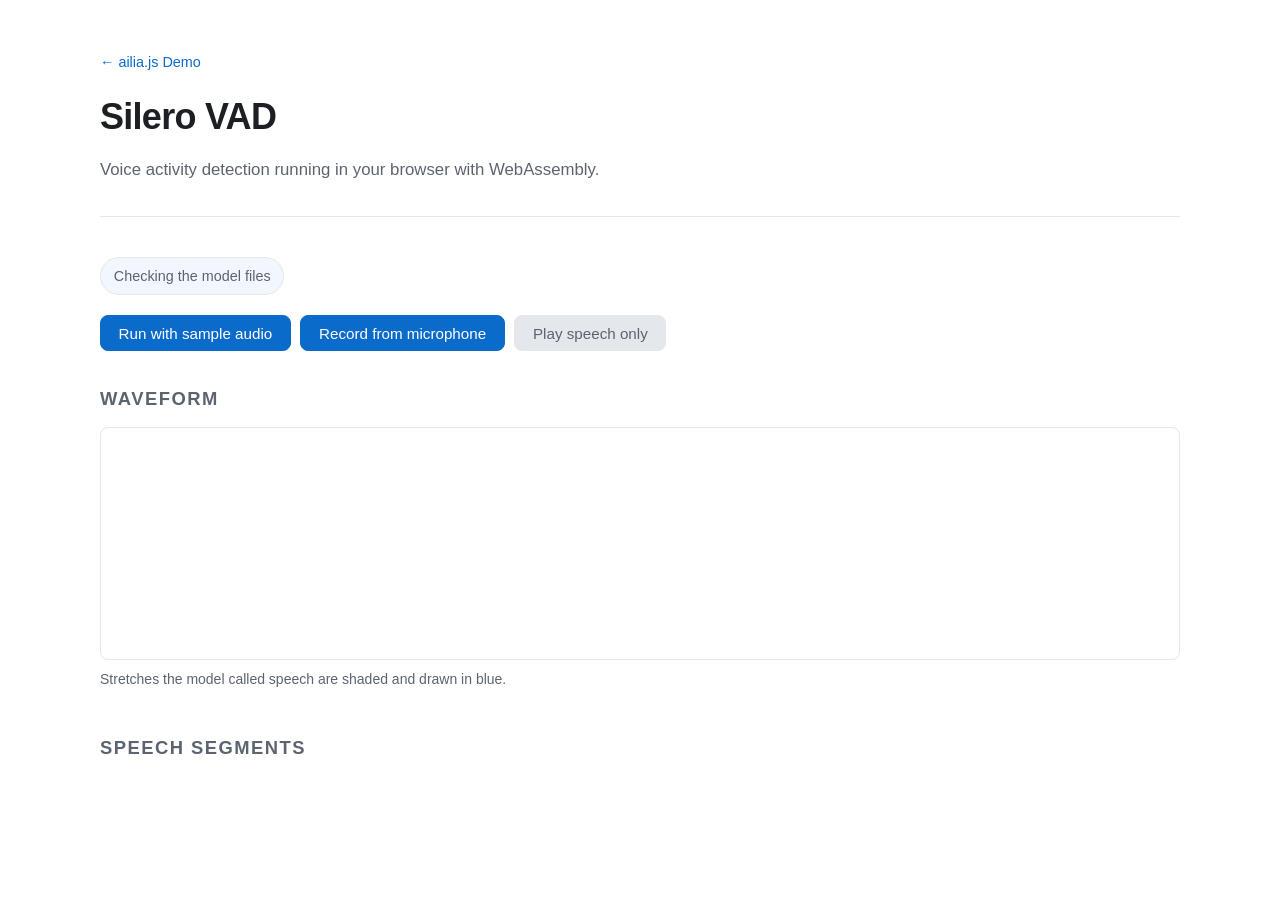
==== silero_vad/index.html @ d50daa12 "Add a Silero VAD demo with microphone capture Port ailia-models/audio_processing/silero-vad at versi" ====
<!doctype html>
<html lang="en-us">

<head>
    <meta charset="utf-8" />
    <meta name="viewport" content="width=device-width, initial-scale=1" />
    <title>Silero VAD | ailia.js Demo</title>
    <link rel="stylesheet" href="../style.css" />

    <script type='module'>
        import { Ailia } from '../ailia-js/ailia.js';
        import { setStatus, createAiliaWithModel } from '../common/demoUtils.js';
        import { SileroVad, SAMPLE_RATE, WINDOW_SAMPLES, computeSpeechProbabilities, findSpeechSegments, collectSegments } from './vadUtils.js';
        import { drawWaveform, play } from './waveform.js';

        // ScriptProcessorNode wants a power of two, and 1024 divides cleanly into
        // the model's 256 sample windows
        const CAPTURE_BUFFER_SAMPLES = 1024;
        const MAX_RECORDING_SECONDS = 30;

        if (document.readyState === 'complete') { // Safari
            onload();
        }else{ // Chrome or Safari
            window.addEventListener('load', onload);
        }

        async function onload(){
            await Ailia.initialize();
            const ailiaVad = await createAiliaWithModel('silero_vad', 'silero_vad_v6_2');

            if (ailiaVad === null) {
                setStatus('Could not load the model files from the backend', 'error');
                return;
            }

            const vad = new SileroVad(ailiaVad);

            document.body.classList.add('model-loaded');
            setStatus('Model ready to run');

            const waveformCanvas = document.querySelector('.waveform');
            const segmentList = document.querySelector('.segment-list');
            const resultJson = document.querySelector('.result-json');
            const sampleButton = document.querySelector('.sampleAudioButton');
            const micButton = document.querySelector('.microphoneButton');

            let recording = null;

            function showResult(samples, probabilities, segments) {
                drawWaveform(waveformCanvas, samples, segments);

                segmentList.innerHTML = '';
                segments.forEach((segment, i) => {
                    const seconds = from => (from / SAMPLE_RATE).toFixed(2);
                    const item = document.createElement('li');
                    item.innerHTML = `<button class="segment-play">Play</button> ` +
                        `segment ${i + 1}: ${seconds(segment.start)}s &ndash; ${seconds(segment.end)}s ` +
                        `(${seconds(segment.end - segment.start)}s)`;
                    item.querySelector('.segment-play').addEventListener('click', () =>
                        play(samples.slice(segment.start, segment.end), SAMPLE_RATE));
                    segmentList.appendChild(item);
                });

                const speechSamples = segments.reduce((sum, s) => sum + (s.end - s.start), 0);
                resultJson.innerText = JSON.stringify({
                    sampleRate: SAMPLE_RATE,
                    durationSeconds: +(samples.length / SAMPLE_RATE).toFixed(2),
                    windows: probabilities.length,
                    speechSegments: segments.length,
                    speechSeconds: +(speechSamples / SAMPLE_RATE).toFixed(2),
                    speechShare: `${(100 * speechSamples / Math.max(1, samples.length)).toFixed(1)}%`
                }, null, 4);

                const cutButton = document.querySelector('.cutButton');
                cutButton.disabled = segments.length === 0;
                cutButton.onclick = () => play(collectSegments(segments, samples), SAMPLE_RATE);
            }

            async function runOnSampleAudio() {
                try {
                    setStatus('Decoding the sample audio');
                    const response = await fetch('en_example.wav');
                    const context = new AudioContext({ sampleRate: SAMPLE_RATE });
                    const decoded = await context.decodeAudioData(await response.arrayBuffer());
                    context.close();
                    const samples = decoded.getChannelData(0);

                    const startTime = new Date();
                    const probabilities = computeSpeechProbabilities(vad, samples);
                    const endTime = new Date();
                    const segments = findSpeechSegments(probabilities, samples.length);

                    setStatus('The model has finished running ' + (endTime.getTime() - startTime.getTime()) + 'ms');
                    showResult(samples, probabilities, segments);
                } catch (e) {
                    console.error(e);
                    setStatus(`Error while running the model: ${e.message}`, 'error');
                }
            }

            async function startRecording() {
                if (!navigator.mediaDevices || !navigator.mediaDevices.getUserMedia) {
                    setStatus('Your browser does not support user media.', 'error');
                    return;
                }

                let stream;
                try {
                    stream = await navigator.mediaDevices.getUserMedia({ audio: true });
                } catch (error) {
                    setStatus(`Failed to acquire the microphone: ${error.message}`, 'error');
                    return;
                }

                const context = new AudioContext({ sampleRate: SAMPLE_RATE });
                const source = context.createMediaStreamSource(stream);
                const processor = context.createScriptProcessor(CAPTURE_BUFFER_SAMPLES, 1, 1);

                const captured = new Float32Array(SAMPLE_RATE * MAX_RECORDING_SECONDS);
                let capturedLength = 0;
                const probabilities = [];
                let pending = new Float32Array(0);

                vad.reset();

                processor.onaudioprocess = event => {
                    const input = event.inputBuffer.getChannelData(0);

                    const room = captured.length - capturedLength;
                    if (room <= 0) {
                        stopRecording();
                        return;
                    }
                    const taken = input.subarray(0, Math.min(input.length, room));
                    captured.set(taken, capturedLength);
                    capturedLength += taken.length;

                    // Feed whole windows to the model, keeping the remainder
                    const merged = new Float32Array(pending.length + taken.length);
                    merged.set(pending, 0);
                    merged.set(taken, pending.length);

                    let offset = 0;
                    while (offset + WINDOW_SAMPLES <= merged.length) {
                        probabilities.push(vad.process(merged.subarray(offset, offset + WINDOW_SAMPLES)));
                        offset += WINDOW_SAMPLES;
                    }
                    pending = merged.slice(offset);

                    const samples = captured.subarray(0, capturedLength);
                    const live = findSpeechSegments(Float32Array.from(probabilities), capturedLength);
                    drawWaveform(waveformCanvas, samples, live, captured.length);

                    const speaking = probabilities[probabilities.length - 1] >= 0.5;
                    setStatus(`Recording ${(capturedLength / SAMPLE_RATE).toFixed(1)}s of ` +
                        `${MAX_RECORDING_SECONDS}s — ${speaking ? 'speech' : 'silence'}`);
                };

                source.connect(processor);
                // ScriptProcessorNode only runs while it is connected to the graph,
                // so route it to a muted gain rather than straight to the speakers
                const mute = context.createGain();
                mute.gain.value = 0;
                processor.connect(mute);
                mute.connect(context.destination);

                recording = () => {
                    processor.onaudioprocess = null;
                    processor.disconnect();
                    source.disconnect();
                    mute.disconnect();
                    stream.getTracks().forEach(track => track.stop());
                    context.close();

                    const samples = captured.slice(0, capturedLength);
                    const probs = Float32Array.from(probabilities);
                    const segments = findSpeechSegments(probs, samples.length);
                    setStatus(`Recorded ${(capturedLength / SAMPLE_RATE).toFixed(1)}s`);
                    showResult(samples, probs, segments);
                };

                micButton.innerText = 'Stop recording';
                setStatus('Recording');
            }

            function stopRecording() {
                if (recording) {
                    const stop = recording;
                    recording = null;
                    micButton.innerText = 'Record from microphone';
                    stop();
                }
            }

            sampleButton.addEventListener('click', () => {
                stopRecording();
                runOnSampleAudio();
            });

            micButton.addEventListener('click', () => {
                if (recording) {
                    stopRecording();
                } else {
                    startRecording();
                }
            });
        }
    </script>
</head>

<body>
    <div class="page page--wide">

        <header class="site-header">
            <a class="back-link" href="../">&larr; ailia.js Demo</a>
            <h1>Silero VAD</h1>
            <p class="tagline">Voice activity detection running in your browser with WebAssembly.</p>
        </header>

        <p class="status-container">Checking the model files</p>

        <div class="controls">
            <button class="sampleAudioButton">Run with sample audio</button>
            <button class="microphoneButton">Record from microphone</button>
            <button class="cutButton" disabled>Play speech only</button>
        </div>

        <section>
            <h2>Waveform</h2>
            <canvas class="waveform" width="1024" height="220"></canvas>
            <p class="waveform-caption">Stretches the model called speech are shaded and drawn in blue.</p>
        </section>

        <section>
            <h2>Speech segments</h2>
            <ul class="segment-list link-list"></ul>
            <p class="result-json"></p>
        </section>

    </div>
</body>

</html>
---- style.css ----
/* ailia.js Demo - shared stylesheet */

:root {
    --bg: #ffffff;
    --surface: #fbfcfd;
    --border: #e4e7ec;
    --text: #1c2024;
    --text-muted: #5c6470;
    --accent: #0b6bcb;
    --accent-hover: #095aab;
    --accent-soft: #f2f7fd;
    --error: #c62828;
    --radius: 8px;
    --mono: ui-monospace, SFMono-Regular, "SF Mono", Menlo, Consolas, monospace;
}

* {
    box-sizing: border-box;
}

body {
    margin: 0;
    padding: 0 1.5rem 4rem;
    background-color: var(--bg);
    color: var(--text);
    font-family: -apple-system, BlinkMacSystemFont, "Helvetica Neue",
        "Hiragino Sans", "Noto Sans JP", Arial, sans-serif;
    font-size: 16px;
    line-height: 1.7;
}

/* Layout ------------------------------------------------------------------ */

.page {
    max-width: 760px;
    margin: 0 auto;
}

/* Demo pages put the input and the result side by side, so they need more room */
.page--wide {
    max-width: 1080px;
}

.site-header {
    padding: 3rem 0 2rem;
    border-bottom: 1px solid var(--border);
    margin-bottom: 2.5rem;
}

.site-header h1 {
    margin: 0;
    font-size: 2.25rem;
    letter-spacing: -0.02em;
}

.tagline {
    margin: 0.5rem 0 0;
    color: var(--text-muted);
    font-size: 1.05rem;
}

.back-link {
    display: inline-block;
    margin-bottom: 0.75rem;
    font-size: 0.9rem;
}

section {
    margin-bottom: 2.5rem;
}

section > h2 {
    margin: 0 0 0.75rem;
    font-size: 1.15rem;
    text-transform: uppercase;
    letter-spacing: 0.08em;
    color: var(--text-muted);
}

p {
    margin: 0 0 1rem;
}

/* Links ------------------------------------------------------------------- */

a {
    color: var(--accent);
    text-decoration: none;
}

a:hover {
    text-decoration: underline;
}

/* Model cards ------------------------------------------------------------- */

.card-grid {
    display: grid;
    grid-template-columns: repeat(auto-fit, minmax(220px, 1fr));
    gap: 0.75rem;
}

.card {
    display: block;
    padding: 1rem 1.1rem;
    background: var(--surface);
    border: 1px solid var(--border);
    border-radius: var(--radius);
    color: inherit;
}

.card:hover {
    border-color: var(--accent);
    background: var(--accent-soft);
    text-decoration: none;
}

.card-title {
    display: block;
    font-weight: 600;
    color: var(--accent);
}

.card-desc {
    display: block;
    font-size: 0.9rem;
    color: var(--text-muted);
}

/* Plain link lists -------------------------------------------------------- */

.link-list {
    margin: 0;
    padding: 0;
    list-style: none;
}

.link-list li {
    padding: 0.35rem 0;
    border-bottom: 1px solid var(--border);
}

.link-list li:last-child {
    border-bottom: none;
}

/* Notes ------------------------------------------------------------------- */

.note {
    padding: 1rem 1.1rem;
    background: var(--surface);
    border: 1px solid var(--border);
    border-left: 3px solid var(--accent);
    border-radius: var(--radius);
}

.note p:last-child {
    margin-bottom: 0;
}

.site-footer {
    padding-top: 1.5rem;
    border-top: 1px solid var(--border);
    color: var(--text-muted);
    font-size: 0.875rem;
}

/* Demo pages: status line ------------------------------------------------- */

.status-container {
    display: inline-block;
    margin: 0 0 1.25rem;
    padding: 0.35rem 0.8rem;
    background: var(--accent-soft);
    border: 1px solid var(--border);
    border-radius: 999px;
    color: var(--text-muted);
    font-size: 0.9rem;
}

.status-container.error {
    background: #fdf1f1;
    border-color: #f2c9c9;
    color: var(--error);
    font-weight: 600;
}

/* Demo pages: controls --------------------------------------------------- */

.controls {
    display: flex;
    flex-wrap: wrap;
    gap: 0.6rem;
    margin-bottom: 2rem;
}

button {
    padding: 0.55rem 1.1rem;
    background: var(--accent);
    border: 1px solid var(--accent);
    border-radius: var(--radius);
    color: #fff;
    font-family: inherit;
    font-size: 0.95rem;
    cursor: pointer;
}

button:hover {
    background: var(--accent-hover);
    border-color: var(--accent-hover);
}

/* Buttons stay hidden until the model files have been loaded */
.singleImageButton,
.videoStreamButton {
    visibility: hidden;
}

.model-loaded .singleImageButton,
.model-loaded .videoStreamButton {
    visibility: visible;
}

/* Demo pages: input / output panels -------------------------------------- */

.io-container {
    display: grid;
    grid-template-columns: repeat(auto-fit, minmax(min(100%, 320px), 1fr));
    gap: 1rem;
    align-items: start;
}

.io-container > * {
    min-width: 0;
    padding: 1rem 1.1rem;
    background: var(--surface);
    border: 1px solid var(--border);
    border-radius: var(--radius);
}

.io-container h2 {
    margin: 0 0 0.75rem;
    font-size: 0.8rem;
    text-transform: uppercase;
    letter-spacing: 0.08em;
    color: var(--text-muted);
}

.io-container img,
.io-container video,
.io-container canvas {
    max-width: 100%;
    max-height: 500px;
    border-radius: 4px;
}

.sample-image {
    cursor: pointer;
}

/* The overlay canvas is absolutely positioned on top of the result canvas */
.result-container {
    position: relative;
}

.result-json {
    margin: 0.75rem 0 0;
    max-height: 260px;
    overflow: auto;
    color: var(--text-muted);
    font-family: var(--mono);
    font-size: 0.8rem;
    line-height: 1.5;
    white-space: pre;
}

.result-json:empty {
    display: none;
}

/* Silero VAD: waveform and segment list ---------------------------------- */

.waveform {
    display: block;
    width: 100%;
    height: auto;
    border: 1px solid var(--border);
    border-radius: var(--radius);
}

.waveform-caption {
    margin: 0.5rem 0 0;
    color: var(--text-muted);
    font-size: 0.875rem;
}

.segment-list li {
    display: flex;
    align-items: center;
    gap: 0.6rem;
    font-size: 0.9rem;
}

.segment-play {
    padding: 0.2rem 0.6rem;
    font-size: 0.8rem;
}

button:disabled {
    background: var(--border);
    border-color: var(--border);
    color: var(--text-muted);
    cursor: default;
}
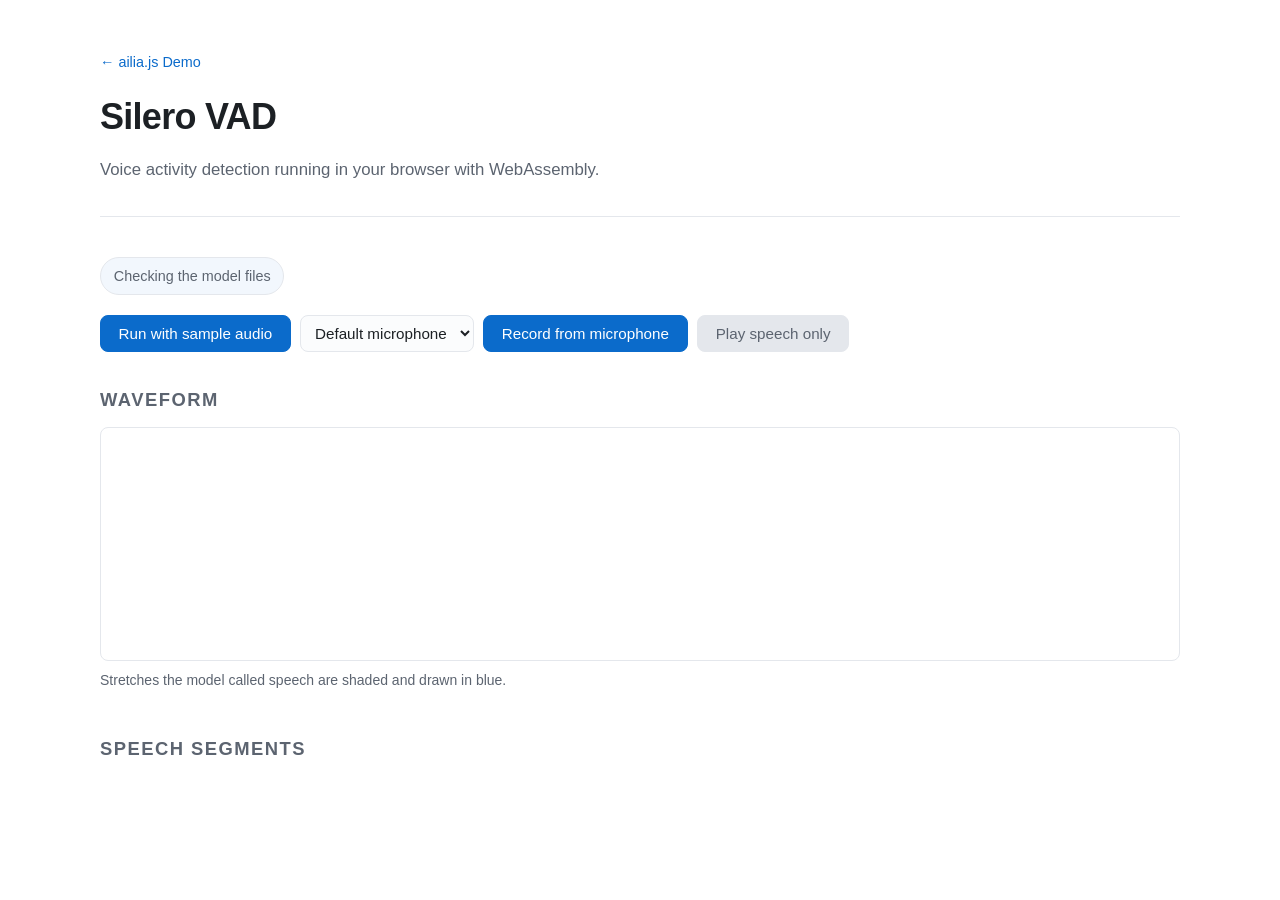
==== commit 7d4c7366: "Keep the microphone stream alive, and let the input be chosen The logs from a real device showed the" ====
--- a/silero_vad/index.html
+++ b/silero_vad/index.html
@@ -10,13 +10,17 @@
     <script type='module'>
         import { Ailia } from '../ailia-js/ailia.js';
         import { setStatus, createAiliaWithModel } from '../common/demoUtils.js';
-        import { SileroVad, SAMPLE_RATE, WINDOW_SAMPLES, computeSpeechProbabilities, findSpeechSegments, collectSegments } from './vadUtils.js';
+        import { SileroVad, SAMPLE_RATE, WINDOW_SAMPLES, SpeechSegmenter, Resampler, computeSpeechProbabilities, findSpeechSegments, collectSegments } from './vadUtils.js';
         import { drawWaveform, play } from './waveform.js';
 
-        // ScriptProcessorNode wants a power of two, and 1024 divides cleanly into
-        // the model's 256 sample windows
-        const CAPTURE_BUFFER_SAMPLES = 1024;
         const MAX_RECORDING_SECONDS = 30;
+        // How much of the recording the live view shows. Holding the time scale
+        // fixed makes the trace scroll instead of squeezing as the buffer fills.
+        const LIVE_WINDOW_SECONDS = 8;
+        // Redraw interval while recording. A timer is used rather than the animation
+        // frame callback, which stops firing whenever the page is not being rendered
+        // and would leave the trace and the status frozen.
+        const LIVE_REDRAW_MS = 40;
 
         if (document.readyState === 'complete') { // Safari
             onload();
@@ -44,28 +48,62 @@
             const sampleButton = document.querySelector('.sampleAudioButton');
             const micButton = document.querySelector('.microphoneButton');
 
-            let recording = null;
-
-            function showResult(samples, probabilities, segments) {
-                drawWaveform(waveformCanvas, samples, segments);
-
-                segmentList.innerHTML = '';
-                segments.forEach((segment, i) => {
-                    const seconds = from => (from / SAMPLE_RATE).toFixed(2);
-                    const item = document.createElement('li');
-                    item.innerHTML = `<button class="segment-play">Play</button> ` +
-                        `segment ${i + 1}: ${seconds(segment.start)}s &ndash; ${seconds(segment.end)}s ` +
-                        `(${seconds(segment.end - segment.start)}s)`;
-                    item.querySelector('.segment-play').addEventListener('click', () =>
-                        play(samples.slice(segment.start, segment.end), SAMPLE_RATE));
-                    segmentList.appendChild(item);
+            const deviceSelect = document.querySelector('.device-select');
+
+            // Labels are only revealed once the user has granted access, so this is
+            // called again after the first successful getUserMedia
+            async function listMicrophones() {
+                if (!navigator.mediaDevices || !navigator.mediaDevices.enumerateDevices) {
+                    return;
+                }
+
+                const devices = await navigator.mediaDevices.enumerateDevices();
+                const inputs = devices.filter(device => device.kind === 'audioinput');
+                const chosen = deviceSelect.value;
+
+                deviceSelect.innerHTML = '<option value="">Default microphone</option>';
+                inputs.forEach((device, i) => {
+                    const option = document.createElement('option');
+                    option.value = device.deviceId;
+                    option.textContent = device.label || `Microphone ${i + 1}`;
+                    deviceSelect.appendChild(option);
                 });
 
+                if (chosen && inputs.some(device => device.deviceId === chosen)) {
+                    deviceSelect.value = chosen;
+                }
+                console.log(`${inputs.length} microphone(s) available`);
+            }
+
+            listMicrophones();
+            if (navigator.mediaDevices) {
+                navigator.mediaDevices.addEventListener('devicechange', listMicrophones);
+            }
+
+            // null when idle, otherwise the function that tears the capture down
+            let stopCapture = null;
+            let startingCapture = false;
+
+            function appendSegment(samples, segment, index) {
+                const seconds = at => (at / SAMPLE_RATE).toFixed(2);
+                const item = document.createElement('li');
+                item.innerHTML = `<button class="segment-play">Play</button> ` +
+                    `segment ${index}: ${seconds(segment.start)}s &ndash; ${seconds(segment.end)}s ` +
+                    `(${seconds(segment.end - segment.start)}s)`;
+                item.querySelector('.segment-play').addEventListener('click', () =>
+                    play(samples.slice(segment.start, segment.end), SAMPLE_RATE));
+                segmentList.appendChild(item);
+            }
+
+            let captureRate = SAMPLE_RATE;
+
+            function summarize(samples, windowCount, segments) {
                 const speechSamples = segments.reduce((sum, s) => sum + (s.end - s.start), 0);
                 resultJson.innerText = JSON.stringify({
                     sampleRate: SAMPLE_RATE,
+                    captureRate: captureRate,
                     durationSeconds: +(samples.length / SAMPLE_RATE).toFixed(2),
-                    windows: probabilities.length,
+                    windows: windowCount,
                     speechSegments: segments.length,
                     speechSeconds: +(speechSamples / SAMPLE_RATE).toFixed(2),
                     speechShare: `${(100 * speechSamples / Math.max(1, samples.length)).toFixed(1)}%`
@@ -74,6 +112,13 @@
                 const cutButton = document.querySelector('.cutButton');
                 cutButton.disabled = segments.length === 0;
                 cutButton.onclick = () => play(collectSegments(segments, samples), SAMPLE_RATE);
+            }
+
+            function showResult(samples, windowCount, segments) {
+                drawWaveform(waveformCanvas, samples, segments);
+                segmentList.innerHTML = '';
+                segments.forEach((segment, i) => appendSegment(samples, segment, i + 1));
+                summarize(samples, windowCount, segments);
             }
 
             async function runOnSampleAudio() {
@@ -84,6 +129,8 @@
                     const decoded = await context.decodeAudioData(await response.arrayBuffer());
                     context.close();
                     const samples = decoded.getChannelData(0);
+                    // The file is decoded straight to the model's rate
+                    captureRate = SAMPLE_RATE;
 
                     const startTime = new Date();
                     const probabilities = computeSpeechProbabilities(vad, samples);
@@ -91,7 +138,7 @@
                     const segments = findSpeechSegments(probabilities, samples.length);
 
                     setStatus('The model has finished running ' + (endTime.getTime() - startTime.getTime()) + 'ms');
-                    showResult(samples, probabilities, segments);
+                    showResult(samples, probabilities.length, segments);
                 } catch (e) {
                     console.error(e);
                     setStatus(`Error while running the model: ${e.message}`, 'error');
@@ -103,35 +150,164 @@
                     setStatus('Your browser does not support user media.', 'error');
                     return;
                 }
-
+                if (!window.AudioWorkletNode || !('audioWorklet' in AudioContext.prototype)) {
+                    setStatus('Your browser does not support AudioWorklet.', 'error');
+                    return;
+                }
+
+                startingCapture = true;
                 let stream;
                 try {
-                    stream = await navigator.mediaDevices.getUserMedia({ audio: true });
+                    const audio = {
+                        echoCancellation: false,
+                        noiseSuppression: false,
+                        autoGainControl: false
+                    };
+                    if (deviceSelect.value) {
+                        audio.deviceId = { exact: deviceSelect.value };
+                    }
+                    stream = await navigator.mediaDevices.getUserMedia({ audio });
                 } catch (error) {
+                    startingCapture = false;
                     setStatus(`Failed to acquire the microphone: ${error.message}`, 'error');
                     return;
                 }
-
-                const context = new AudioContext({ sampleRate: SAMPLE_RATE });
+                startingCapture = false;
+                listMicrophones();
+
+                // Capture at whatever rate the hardware runs at and convert below.
+                // Forcing the context to the model's 8 kHz and connecting a 48 kHz
+                // microphone to it can yield nothing but silence.
+                const context = new AudioContext();
+                // A context created before a gesture can start suspended, and then
+                // no audio would ever be delivered
+                await context.resume();
+                const resampler = new Resampler(context.sampleRate, SAMPLE_RATE);
+                captureRate = context.sampleRate;
+                console.log(`Capturing at ${context.sampleRate} Hz, resampling to ${SAMPLE_RATE} Hz`);
+
+                try {
+                    await context.audioWorklet.addModule('captureWorklet.js');
+                } catch (error) {
+                    stream.getTracks().forEach(track => track.stop());
+                    context.close();
+                    setStatus(`Failed to load the capture worklet: ${error.message}`, 'error');
+                    return;
+                }
+                const track = stream.getAudioTracks()[0];
+                console.log('Microphone track:', track && track.label, {
+                    enabled: track && track.enabled,
+                    muted: track && track.muted,
+                    readyState: track && track.readyState,
+                    settings: track && track.getSettings()
+                });
+
+                // Chrome and Safari can feed Web Audio nothing but zeros unless the
+                // stream is also consumed by a media element, even though the track
+                // reports itself live. Keep a muted one attached for the duration.
+                const keepAlive = new Audio();
+                keepAlive.srcObject = stream;
+                keepAlive.muted = true;
+                try {
+                    await keepAlive.play();
+                } catch (error) {
+                    console.warn('Could not start the keep-alive element:', error.message);
+                }
+
                 const source = context.createMediaStreamSource(stream);
-                const processor = context.createScriptProcessor(CAPTURE_BUFFER_SAMPLES, 1, 1);
+                const capture = new AudioWorkletNode(context, 'microphone-capture', {
+                    numberOfInputs: 1,
+                    numberOfOutputs: 1,
+                    outputChannelCount: [1],
+                    // Have the graph downmix a stereo device to mono for us
+                    channelCount: 1,
+                    channelCountMode: 'explicit',
+                    channelInterpretation: 'speakers'
+                });
 
                 const captured = new Float32Array(SAMPLE_RATE * MAX_RECORDING_SECONDS);
+                const liveWindow = SAMPLE_RATE * LIVE_WINDOW_SECONDS;
+                const segmenter = new SpeechSegmenter();
+                const segments = [];
                 let capturedLength = 0;
-                const probabilities = [];
+                let windowCount = 0;
                 let pending = new Float32Array(0);
+                let speaking = false;
+                let redraw = 0;
 
                 vad.reset();
-
-                processor.onaudioprocess = event => {
-                    const input = event.inputBuffer.getChannelData(0);
+                segmentList.innerHTML = '';
+                resultJson.innerText = '';
+                document.querySelector('.cutButton').disabled = true;
+
+                // Drawing is driven by a timer rather than by the audio callback, so
+                // the trace advances smoothly however the buffers land
+                const drawLive = () => {
+                    const from = Math.max(0, capturedLength - liveWindow);
+                    const open = segmenter.openSegment;
+                    const visible = (open ? segments.concat(open) : segments)
+                        .map(segment => ({ start: segment.start - from, end: segment.end - from }))
+                        .filter(segment => segment.end > 0);
+
+                    drawWaveform(waveformCanvas, captured.subarray(from, capturedLength), visible, liveWindow);
+
+                    setStatus(`Recording ${(capturedLength / SAMPLE_RATE).toFixed(1)}s of ` +
+                        `${MAX_RECORDING_SECONDS}s \u2014 ${speaking ? 'speech' : 'silence'}`);
+
+                };
+                drawLive();
+                redraw = setInterval(drawLive, LIVE_REDRAW_MS);
+
+                // Diagnostics: report the first audio seen, then a summary each
+                // second, so a silent capture can be traced to a stage
+                let blocksSeen = 0;
+                let nativePeak = 0;
+                let resampledPeak = 0;
+                let sawAudio = false;
+                let lastProbability = 0;
+                const startedAt = performance.now();
+                let reportedAt = startedAt;
+
+                capture.port.onmessage = event => {
+                    const message = event.data;
+
+                    if (message.type === 'started') {
+                        console.log('Worklet running:', message);
+                        return;
+                    }
+                    if (message.type === 'noInput') {
+                        console.warn(`Worklet has had no input channel for ${message.calls} quanta`);
+                        return;
+                    }
+
+                    blocksSeen++;
+                    if (blocksSeen === 1) {
+                        console.log('First block:', Array.from(message.samples.slice(0, 8)),
+                            'peak', message.peak);
+                    }
+                    if (message.peak > nativePeak) {
+                        nativePeak = message.peak;
+                    }
+                    if (!sawAudio && message.peak > 0) {
+                        sawAudio = true;
+                        console.log(`Audio detected: peak ${message.peak.toFixed(5)} after ` +
+                            `${blocksSeen} block(s), ${((performance.now() - startedAt) / 1000).toFixed(2)}s in`);
+                    }
+
+                    const resampled = resampler.process(message.samples);
+                    for (let i = 0; i < resampled.length; i++) {
+                        const magnitude = Math.abs(resampled[i]);
+                        if (magnitude > resampledPeak) {
+                            resampledPeak = magnitude;
+                        }
+                    }
 
                     const room = captured.length - capturedLength;
                     if (room <= 0) {
                         stopRecording();
                         return;
                     }
-                    const taken = input.subarray(0, Math.min(input.length, room));
+                    const taken = resampled.subarray(0, Math.min(resampled.length, room));
                     captured.set(taken, capturedLength);
                     capturedLength += taken.length;
 
@@ -142,54 +318,93 @@
 
                     let offset = 0;
                     while (offset + WINDOW_SAMPLES <= merged.length) {
-                        probabilities.push(vad.process(merged.subarray(offset, offset + WINDOW_SAMPLES)));
+                        const probability = vad.process(merged.subarray(offset, offset + WINDOW_SAMPLES));
+                        lastProbability = probability;
+                        speaking = probability >= 0.5;
+                        windowCount++;
+
+                        // A segment that has run long enough to survive the minimum
+                        // duration is cut out as soon as it closes, without waiting
+                        // for the recording to end
+                        const segment = segmenter.push(probability);
+                        if (segment) {
+                            segments.push(segment);
+                            appendSegment(captured, segment, segments.length);
+                            summarize(captured.subarray(0, capturedLength), windowCount, segments);
+                        }
+
                         offset += WINDOW_SAMPLES;
                     }
                     pending = merged.slice(offset);
 
-                    const samples = captured.subarray(0, capturedLength);
-                    const live = findSpeechSegments(Float32Array.from(probabilities), capturedLength);
-                    drawWaveform(waveformCanvas, samples, live, captured.length);
-
-                    const speaking = probabilities[probabilities.length - 1] >= 0.5;
-                    setStatus(`Recording ${(capturedLength / SAMPLE_RATE).toFixed(1)}s of ` +
-                        `${MAX_RECORDING_SECONDS}s — ${speaking ? 'speech' : 'silence'}`);
+                    const now = performance.now();
+                    if (now - reportedAt >= 1000) {
+                        reportedAt = now;
+                        console.log(`${((now - startedAt) / 1000).toFixed(1)}s: ${blocksSeen} blocks, ` +
+                            `peak ${nativePeak.toFixed(5)} at ${captureRate} Hz / ` +
+                            `${resampledPeak.toFixed(5)} at ${SAMPLE_RATE} Hz, ` +
+                            `${capturedLength} samples, ${windowCount} windows, ` +
+                            `last probability ${lastProbability.toFixed(3)}`);
+                        if (!sawAudio) {
+                            console.warn('Still nothing but zeros from the microphone. ' +
+                                'Check that the right input device is selected and not muted.');
+                        }
+                        nativePeak = 0;
+                        resampledPeak = 0;
+                    }
                 };
 
-                source.connect(processor);
-                // ScriptProcessorNode only runs while it is connected to the graph,
-                // so route it to a muted gain rather than straight to the speakers
+                source.connect(capture);
+                // A worklet only runs while it can be reached from the destination,
+                // so route it there through a muted gain rather than to the speakers
                 const mute = context.createGain();
                 mute.gain.value = 0;
-                processor.connect(mute);
+                capture.connect(mute);
                 mute.connect(context.destination);
 
-                recording = () => {
-                    processor.onaudioprocess = null;
-                    processor.disconnect();
+                stopCapture = () => {
+                    clearInterval(redraw);
+                    capture.port.onmessage = null;
+                    capture.disconnect();
                     source.disconnect();
+                    keepAlive.pause();
+                    keepAlive.srcObject = null;
                     mute.disconnect();
                     stream.getTracks().forEach(track => track.stop());
                     context.close();
 
                     const samples = captured.slice(0, capturedLength);
-                    const probs = Float32Array.from(probabilities);
-                    const segments = findSpeechSegments(probs, samples.length);
-                    setStatus(`Recorded ${(capturedLength / SAMPLE_RATE).toFixed(1)}s`);
-                    showResult(samples, probs, segments);
+                    const last = segmenter.flush(samples.length);
+                    if (last) {
+                        segments.push(last);
+                        appendSegment(samples, last, segments.length);
+                    }
+
+                    // Rebind the play buttons to the trimmed copy and redraw the
+                    // whole recording rather than the live window
+                    showResult(samples, windowCount, segments);
+                    setStatus(`Stopped. Recorded ${(capturedLength / SAMPLE_RATE).toFixed(1)}s, ` +
+                        `${segments.length} speech segment${segments.length === 1 ? '' : 's'}`);
                 };
 
+                setTimeout(() => {
+                    if (stopCapture && blocksSeen === 0) {
+                        console.warn('No audio blocks have arrived from the worklet at all. ' +
+                            'The node may not be pulled by the graph, or the track may be dead.');
+                    }
+                }, 1500);
+
                 micButton.innerText = 'Stop recording';
-                setStatus('Recording');
             }
 
             function stopRecording() {
-                if (recording) {
-                    const stop = recording;
-                    recording = null;
-                    micButton.innerText = 'Record from microphone';
-                    stop();
-                }
+                if (!stopCapture) {
+                    return;
+                }
+                const stop = stopCapture;
+                stopCapture = null;
+                micButton.innerText = 'Record from microphone';
+                stop();
             }
 
             sampleButton.addEventListener('click', () => {
@@ -197,11 +412,22 @@
                 runOnSampleAudio();
             });
 
+            deviceSelect.addEventListener('change', () => {
+                if (stopCapture) {
+                    stopRecording();
+                }
+            });
+
             micButton.addEventListener('click', () => {
-                if (recording) {
+                if (stopCapture) {
                     stopRecording();
-                } else {
-                    startRecording();
+                } else if (!startingCapture) {
+                    // Without this, a throw inside would leave the page looking idle
+                    startRecording().catch(error => {
+                        startingCapture = false;
+                        console.error(error);
+                        setStatus(`Failed to start recording: ${error.message}`, 'error');
+                    });
                 }
             });
         }
@@ -221,6 +447,9 @@
 
         <div class="controls">
             <button class="sampleAudioButton">Run with sample audio</button>
+            <select class="device-select" aria-label="Microphone">
+                <option value="">Default microphone</option>
+            </select>
             <button class="microphoneButton">Record from microphone</button>
             <button class="cutButton" disabled>Play speech only</button>
         </div>
--- a/style.css
+++ b/style.css
@@ -312,3 +312,14 @@
     color: var(--text-muted);
     cursor: default;
 }
+
+.device-select {
+    padding: 0.5rem 0.6rem;
+    background: var(--surface);
+    border: 1px solid var(--border);
+    border-radius: var(--radius);
+    color: var(--text);
+    font-family: inherit;
+    font-size: 0.95rem;
+    max-width: 16rem;
+}
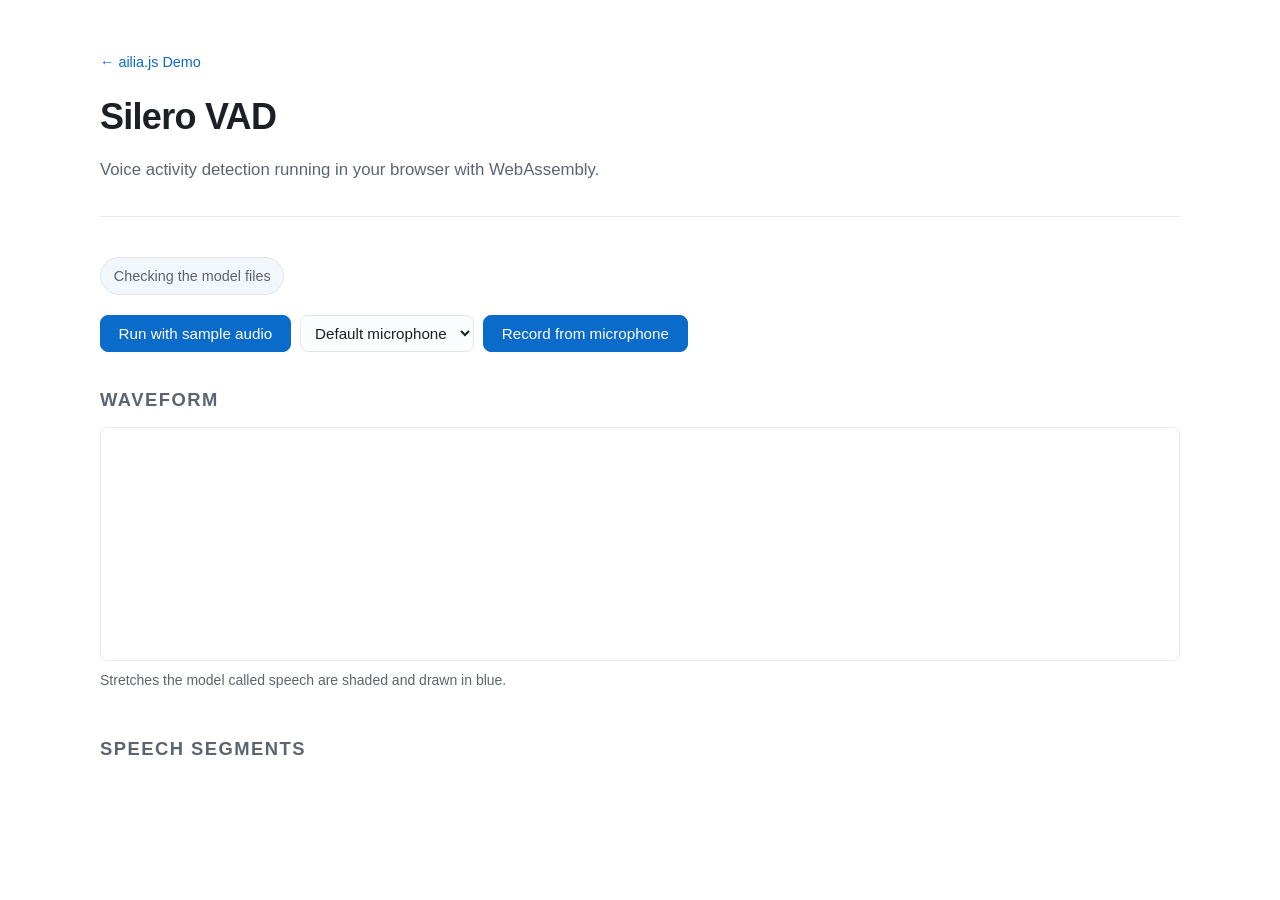
==== commit 5f9e8937: "Remove the play speech only button Each segment already has its own play button, which is the more u" ====
--- a/silero_vad/index.html
+++ b/silero_vad/index.html
@@ -10,7 +10,7 @@
     <script type='module'>
         import { Ailia } from '../ailia-js/ailia.js';
         import { setStatus, createAiliaWithModel } from '../common/demoUtils.js';
-        import { SileroVad, SAMPLE_RATE, WINDOW_SAMPLES, SpeechSegmenter, Resampler, computeSpeechProbabilities, findSpeechSegments, collectSegments } from './vadUtils.js';
+        import { SileroVad, SAMPLE_RATE, WINDOW_SAMPLES, SpeechSegmenter, Resampler, computeSpeechProbabilities, findSpeechSegments } from './vadUtils.js';
         import { drawWaveform, play } from './waveform.js';
 
         const MAX_RECORDING_SECONDS = 30;
@@ -108,10 +108,6 @@
                     speechSeconds: +(speechSamples / SAMPLE_RATE).toFixed(2),
                     speechShare: `${(100 * speechSamples / Math.max(1, samples.length)).toFixed(1)}%`
                 }, null, 4);
-
-                const cutButton = document.querySelector('.cutButton');
-                cutButton.disabled = segments.length === 0;
-                cutButton.onclick = () => play(collectSegments(segments, samples), SAMPLE_RATE);
             }
 
             function showResult(samples, windowCount, segments) {
@@ -238,7 +234,6 @@
                 vad.reset();
                 segmentList.innerHTML = '';
                 resultJson.innerText = '';
-                document.querySelector('.cutButton').disabled = true;
 
                 // Drawing is driven by a timer rather than by the audio callback, so
                 // the trace advances smoothly however the buffers land
@@ -451,7 +446,6 @@
                 <option value="">Default microphone</option>
             </select>
             <button class="microphoneButton">Record from microphone</button>
-            <button class="cutButton" disabled>Play speech only</button>
         </div>
 
         <section>
